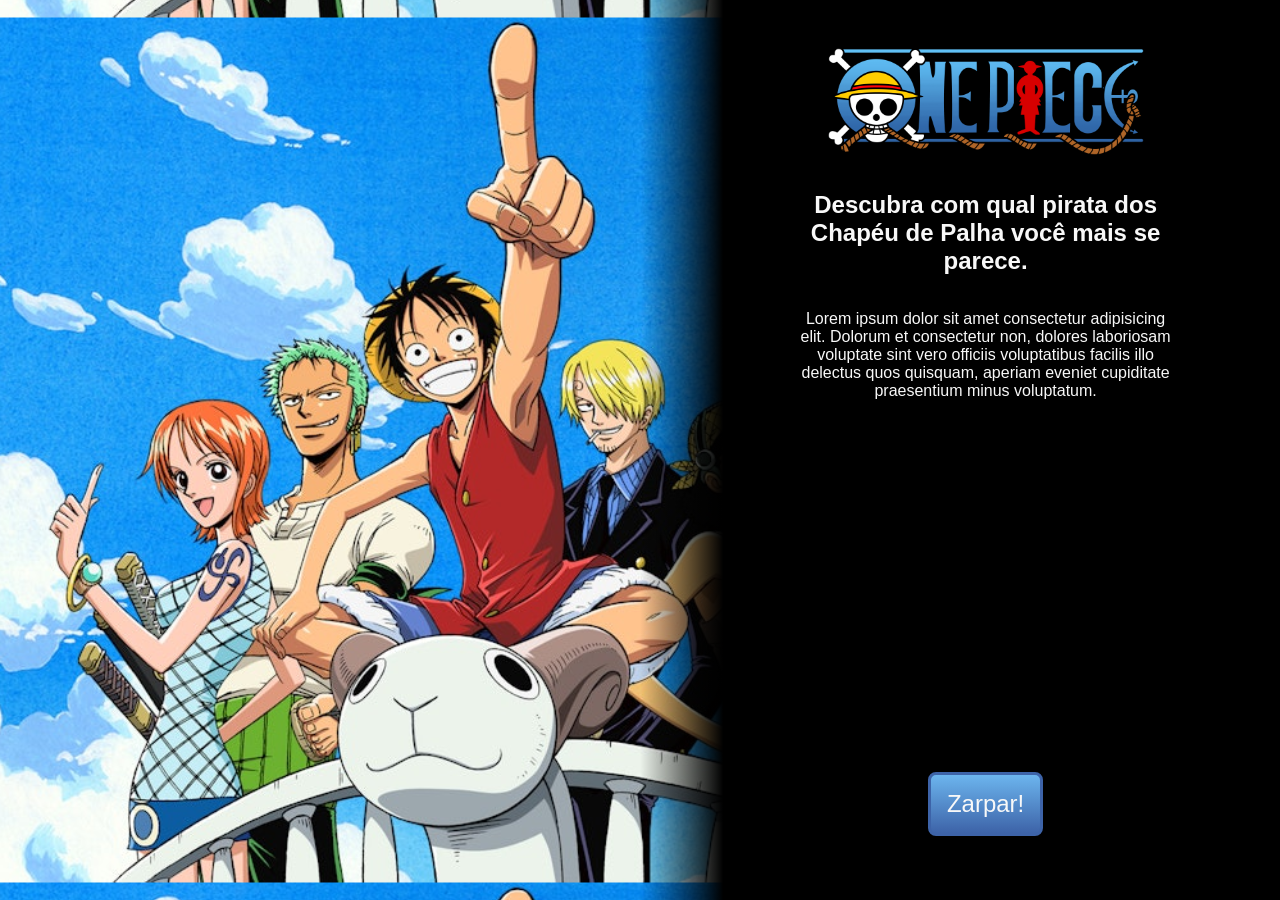
==== index.html @ d9710468 "initial commit" ====
<!DOCTYPE html>
<html lang="pt-br">
<head>
    <meta charset="UTF-8">
    <meta name="viewport" content="width=device-width, initial-scale=1.0">
    <link rel="stylesheet" href="styles.css">
    <title>Quiz de Personagem</title>
</head>
<body>
    <main>
        <h1>
            <img class="logo" src="assets/images/one-piece-logo.png" alt="Logo de One Piece">
        </h1>
        <h2>Descubra com qual pirata dos Chapéu de Palha você mais se parece.</h2>
        <p>
            Lorem ipsum dolor sit amet consectetur adipisicing elit.
            Dolorum et consectetur non, dolores laboriosam voluptate
            sint vero officiis voluptatibus facilis illo delectus quos quisquam,
            aperiam eveniet cupiditate praesentium minus voluptatum.
        </p>
        <button class="start-button">Zarpar!</button>
    </main>
</body>
</html>
---- styles.css ----
body {
    margin: 0;
    display: flex;
    justify-content: flex-end;
    background-image: url("assets/images/background.png");
    background-repeat: repeat;
    background-size: contain;
    background-position: left;
    font-family: 'Lucida Sans', 'Lucida Sans Regular', 'Lucida Grande', 'Lucida Sans Unicode', Geneva, Verdana, sans-serif;
}

.logo{
    align-self: center;
    width: 20em;
}

h1 {
    all: unset;
}

main {
    display: flex;
    flex-direction: column;
    box-sizing: border-box;
    background: linear-gradient(to right, transparent, black 13%) ;
    color: #f8f8f8;
    text-align: center;
    width: 50%;
    height: 100vh;
    padding: 2rem 8% 4rem 12%;
    z-index: 1;
}

.start-button {
    align-self: center;
    width: 30%;
    height: 4rem;
    margin-top: auto;
    border: solid #3d63a8 3px;
    border-radius: 8px;
    background: linear-gradient(#6cb5ee, #3d63a8);
    font-size: 1.5rem;
    font-family: inherit;
    color:#f8f8f8;
}
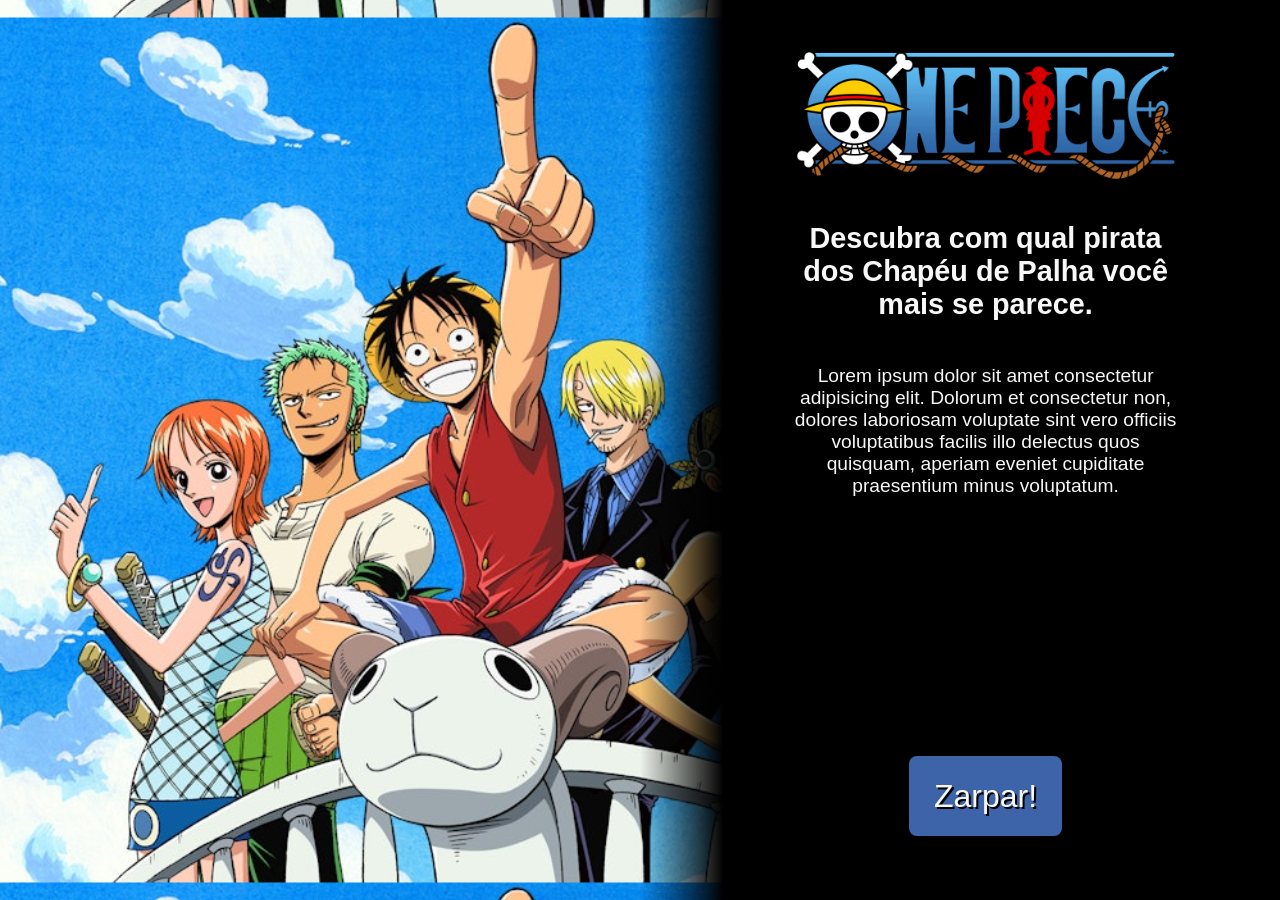
==== commit 9fc3bdad: "fix: move index.html back to root folder" ====
--- a/index.html
+++ b/index.html
@@ -3,13 +3,14 @@
 <head>
     <meta charset="UTF-8">
     <meta name="viewport" content="width=device-width, initial-scale=1.0">
-    <link rel="stylesheet" href="styles.css">
+    <link rel="stylesheet" href="css/base.css">
+    <link rel="stylesheet" href="css/index.css">
     <title>Quiz de Personagem</title>
 </head>
 <body>
     <main>
         <h1>
-            <img class="logo" src="assets/images/one-piece-logo.png" alt="Logo de One Piece">
+            <img class="logo" src="assets/images/one-piece-logo.png" alt="One Piece">
         </h1>
         <h2>Descubra com qual pirata dos Chapéu de Palha você mais se parece.</h2>
         <p>
@@ -18,7 +19,7 @@
             sint vero officiis voluptatibus facilis illo delectus quos quisquam,
             aperiam eveniet cupiditate praesentium minus voluptatum.
         </p>
-        <button class="start-button">Zarpar!</button>
+        <a href="html/quiz.html" class="start-button">Zarpar!</a>
     </main>
 </body>
 </html>
--- a/css/base.css
+++ b/css/base.css
@@ -0,0 +1,9 @@
+* {
+    box-sizing: border-box;
+    font-family: 'Lucida Sans', 'Lucida Sans Regular', 'Lucida Grande', 'Lucida Sans Unicode', Geneva, Verdana, sans-serif;
+}
+
+body {
+    margin: 0;
+    display: flex;
+}
--- a/css/index.css
+++ b/css/index.css
@@ -0,0 +1,45 @@
+body {
+    justify-content: flex-end;
+    background-image: url("../assets/images/background.png");
+    background-repeat: repeat;
+    background-size: contain;
+    background-position: left;
+}
+
+.logo{
+    align-self: center;
+    width: 20em;
+}
+
+h1 {
+    all: unset;
+}
+
+main {
+    display: flex;
+    flex-direction: column;
+    background: linear-gradient(to right, transparent, black 13%) ;
+    color: #f8f8f8;
+    text-align: center;
+    font-size: larger;
+    width: 50%;
+    height: 100vh;
+    padding: 2rem 8% 4rem 12%;
+}
+
+.start-button {
+    display: flex;
+    align-items: center;
+    justify-content: center;
+    align-self: center;
+    width: 40%;
+    height: 5rem;
+    margin-top: auto;
+    border: none;
+    border-radius: 8px;
+    background: #3d63a8;
+    font-size: 2rem;
+    text-shadow: 2px 2px black;
+    text-decoration: none;
+    color:#f8f8f8;
+}
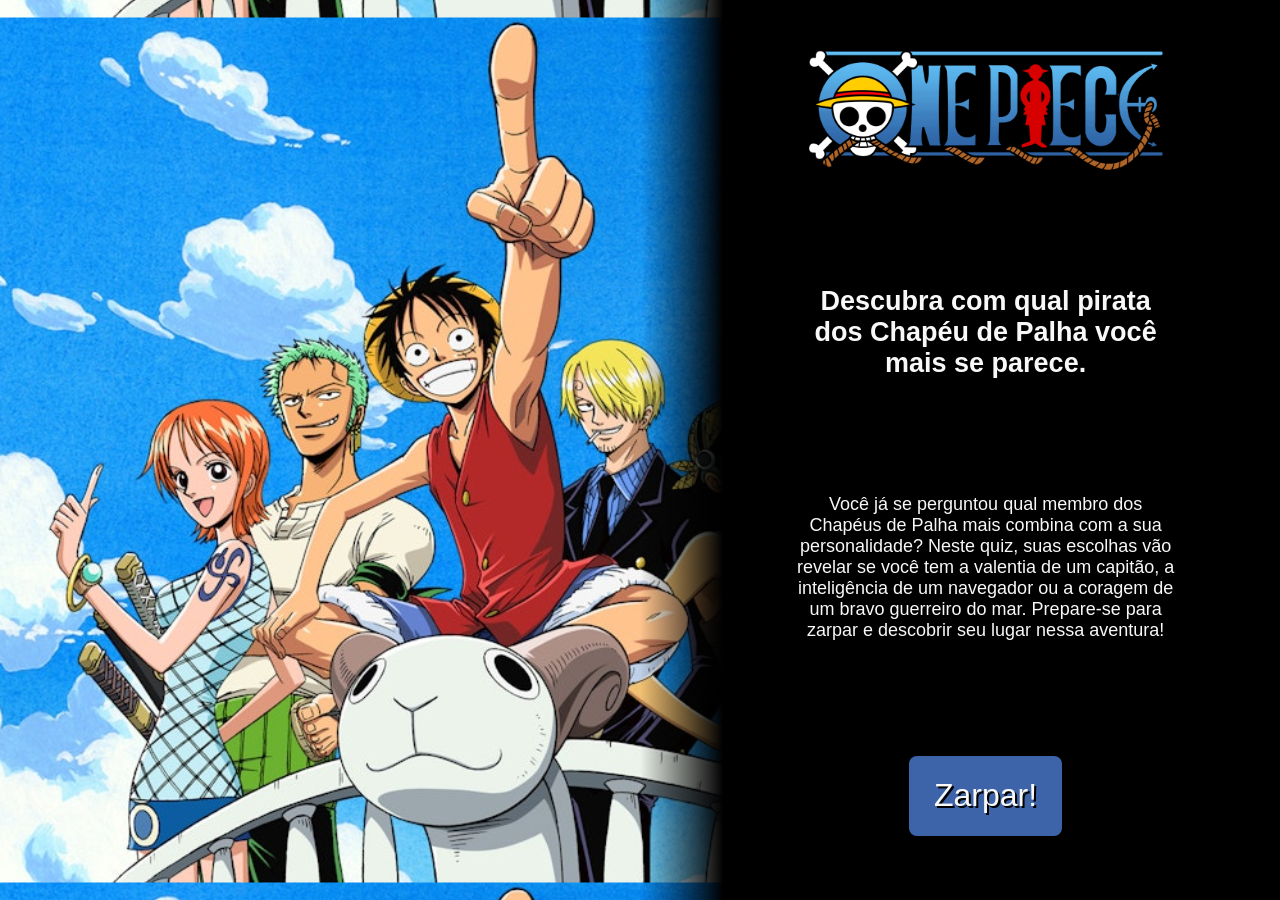
==== commit 6d36375d: "add remaining question images" ====
--- a/index.html
+++ b/index.html
@@ -1,5 +1,6 @@
 <!DOCTYPE html>
 <html lang="pt-br">
+
 <head>
     <meta charset="UTF-8">
     <meta name="viewport" content="width=device-width, initial-scale=1.0">
@@ -7,6 +8,7 @@
     <link rel="stylesheet" href="css/index.css">
     <title>Quiz de Personagem</title>
 </head>
+
 <body>
     <main>
         <h1>
@@ -14,12 +16,13 @@
         </h1>
         <h2>Descubra com qual pirata dos Chapéu de Palha você mais se parece.</h2>
         <p>
-            Lorem ipsum dolor sit amet consectetur adipisicing elit.
-            Dolorum et consectetur non, dolores laboriosam voluptate
-            sint vero officiis voluptatibus facilis illo delectus quos quisquam,
-            aperiam eveniet cupiditate praesentium minus voluptatum.
+            Você já se perguntou qual membro dos Chapéus de Palha mais combina com a sua personalidade?
+            Neste quiz, suas escolhas vão revelar se você tem a valentia de um capitão, a inteligência de um navegador
+            ou a coragem de um bravo guerreiro do mar.
+            Prepare-se para zarpar e descobrir seu lugar nessa aventura!
         </p>
         <a href="html/quiz.html" class="start-button">Zarpar!</a>
     </main>
 </body>
+
 </html>
--- a/css/index.css
+++ b/css/index.css
@@ -15,13 +15,17 @@
     all: unset;
 }
 
+h2 {
+    margin: auto;
+}
+
 main {
     display: flex;
     flex-direction: column;
     background: linear-gradient(to right, transparent, black 13%) ;
     color: #f8f8f8;
     text-align: center;
-    font-size: larger;
+    font-size: large;
     width: 50%;
     height: 100vh;
     padding: 2rem 8% 4rem 12%;
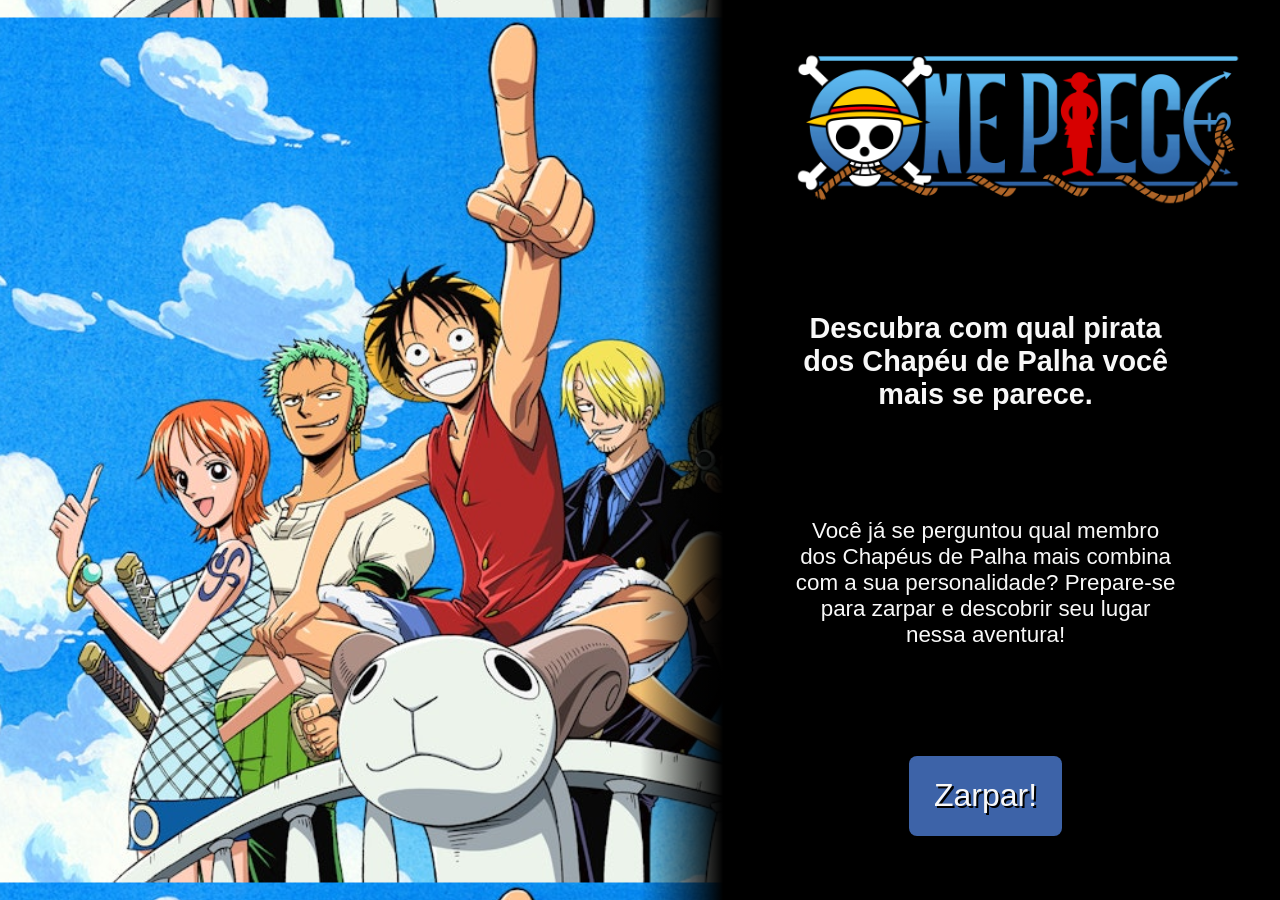
==== commit 6418e1e4: "add final implementation of results page" ====
--- a/index.html
+++ b/index.html
@@ -17,8 +17,6 @@
         <h2>Descubra com qual pirata dos Chapéu de Palha você mais se parece.</h2>
         <p>
             Você já se perguntou qual membro dos Chapéus de Palha mais combina com a sua personalidade?
-            Neste quiz, suas escolhas vão revelar se você tem a valentia de um capitão, a inteligência de um navegador
-            ou a coragem de um bravo guerreiro do mar.
             Prepare-se para zarpar e descobrir seu lugar nessa aventura!
         </p>
         <a href="html/quiz.html" class="start-button">Zarpar!</a>
--- a/css/index.css
+++ b/css/index.css
@@ -17,6 +17,7 @@
 
 h2 {
     margin: auto;
+    font-size: 1.8rem;
 }
 
 main {
@@ -25,7 +26,7 @@
     background: linear-gradient(to right, transparent, black 13%) ;
     color: #f8f8f8;
     text-align: center;
-    font-size: large;
+    font-size: 1.4rem;
     width: 50%;
     height: 100vh;
     padding: 2rem 8% 4rem 12%;
